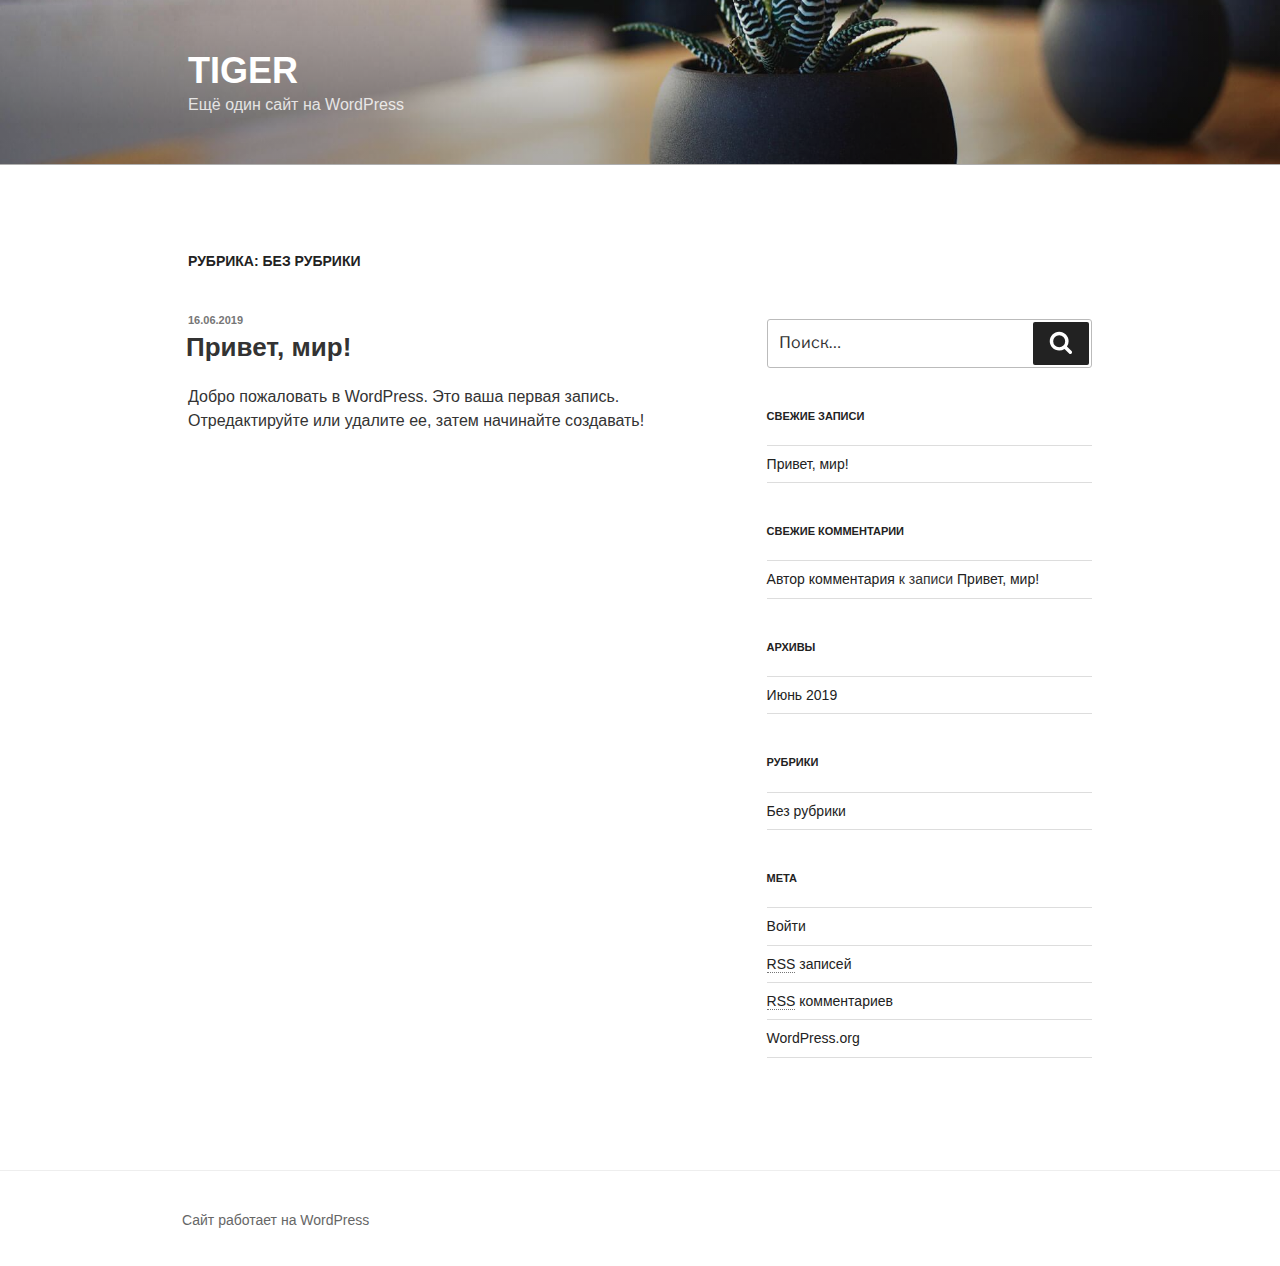
==== category/%d0%b1%d0%b5%d0%b7-%d1%80%d1%83%d0%b1%d1%80%d0%b8%d0%ba%d0%b8/index.html @ 2e447db5 "hello world" ====
<!DOCTYPE html>
<html lang="ru-RU" class="no-js no-svg">
<head>
<meta charset="UTF-8">
<meta name="viewport" content="width=device-width, initial-scale=1">
<link rel="profile" href="http://gmpg.org/xfn/11">

<script>(function(html){html.className = html.className.replace(/\bno-js\b/,'js')})(document.documentElement);</script>
<title>Без рубрики &#8212; tiger</title>
<link rel='dns-prefetch' href='//fonts.googleapis.com' />
<link rel='dns-prefetch' href='//s.w.org' />
<link href='https://fonts.gstatic.com/' crossorigin rel='preconnect' />
<link rel="alternate" type="application/rss+xml" title="tiger &raquo; Лента" href="https://lsalex133.github.io/tiger/feed/" />
<link rel="alternate" type="application/rss+xml" title="tiger &raquo; Лента комментариев" href="https://lsalex133.github.io/tiger/comments/feed/" />
<link rel="alternate" type="application/rss+xml" title="tiger &raquo; Лента рубрики Без рубрики" href="https://lsalex133.github.io/tiger/category/%d0%b1%d0%b5%d0%b7-%d1%80%d1%83%d0%b1%d1%80%d0%b8%d0%ba%d0%b8/feed/" />
		<script type="text/javascript">
			window._wpemojiSettings = {"baseUrl":"https:\/\/s.w.org\/images\/core\/emoji\/12.0.0-1\/72x72\/","ext":".png","svgUrl":"https:\/\/s.w.org\/images\/core\/emoji\/12.0.0-1\/svg\/","svgExt":".svg","source":{"concatemoji":"https:\/\/lsalex133.github.io\/tiger\/wp-includes\/js\/wp-emoji-release.min.js?ver=5.2.1"}};
			!function(a,b,c){function d(a,b){var c=String.fromCharCode;l.clearRect(0,0,k.width,k.height),l.fillText(c.apply(this,a),0,0);var d=k.toDataURL();l.clearRect(0,0,k.width,k.height),l.fillText(c.apply(this,b),0,0);var e=k.toDataURL();return d===e}function e(a){var b;if(!l||!l.fillText)return!1;switch(l.textBaseline="top",l.font="600 32px Arial",a){case"flag":return!(b=d([55356,56826,55356,56819],[55356,56826,8203,55356,56819]))&&(b=d([55356,57332,56128,56423,56128,56418,56128,56421,56128,56430,56128,56423,56128,56447],[55356,57332,8203,56128,56423,8203,56128,56418,8203,56128,56421,8203,56128,56430,8203,56128,56423,8203,56128,56447]),!b);case"emoji":return b=d([55357,56424,55356,57342,8205,55358,56605,8205,55357,56424,55356,57340],[55357,56424,55356,57342,8203,55358,56605,8203,55357,56424,55356,57340]),!b}return!1}function f(a){var c=b.createElement("script");c.src=a,c.defer=c.type="text/javascript",b.getElementsByTagName("head")[0].appendChild(c)}var g,h,i,j,k=b.createElement("canvas"),l=k.getContext&&k.getContext("2d");for(j=Array("flag","emoji"),c.supports={everything:!0,everythingExceptFlag:!0},i=0;i<j.length;i++)c.supports[j[i]]=e(j[i]),c.supports.everything=c.supports.everything&&c.supports[j[i]],"flag"!==j[i]&&(c.supports.everythingExceptFlag=c.supports.everythingExceptFlag&&c.supports[j[i]]);c.supports.everythingExceptFlag=c.supports.everythingExceptFlag&&!c.supports.flag,c.DOMReady=!1,c.readyCallback=function(){c.DOMReady=!0},c.supports.everything||(h=function(){c.readyCallback()},b.addEventListener?(b.addEventListener("DOMContentLoaded",h,!1),a.addEventListener("load",h,!1)):(a.attachEvent("onload",h),b.attachEvent("onreadystatechange",function(){"complete"===b.readyState&&c.readyCallback()})),g=c.source||{},g.concatemoji?f(g.concatemoji):g.wpemoji&&g.twemoji&&(f(g.twemoji),f(g.wpemoji)))}(window,document,window._wpemojiSettings);
		</script>
		<style type="text/css">
img.wp-smiley,
img.emoji {
	display: inline !important;
	border: none !important;
	box-shadow: none !important;
	height: 1em !important;
	width: 1em !important;
	margin: 0 .07em !important;
	vertical-align: -0.1em !important;
	background: none !important;
	padding: 0 !important;
}
</style>
	<link rel='stylesheet' id='wp-block-library-css'  href='https://lsalex133.github.io/tiger/wp-includes/css/dist/block-library/style.min.css?ver=5.2.1' type='text/css' media='all' />
<link rel='stylesheet' id='wp-block-library-theme-css'  href='https://lsalex133.github.io/tiger/wp-includes/css/dist/block-library/theme.min.css?ver=5.2.1' type='text/css' media='all' />
<link rel='stylesheet' id='twentyseventeen-fonts-css'  href='https://fonts.googleapis.com/css?family=Libre+Franklin%3A300%2C300i%2C400%2C400i%2C600%2C600i%2C800%2C800i&#038;subset=latin%2Clatin-ext' type='text/css' media='all' />
<link rel='stylesheet' id='twentyseventeen-style-css'  href='https://lsalex133.github.io/tiger/wp-content/themes/twentyseventeen/style.css?ver=5.2.1' type='text/css' media='all' />
<link rel='stylesheet' id='twentyseventeen-block-style-css'  href='https://lsalex133.github.io/tiger/wp-content/themes/twentyseventeen/assets/css/blocks.css?ver=1.1' type='text/css' media='all' />
<!--[if lt IE 9]>
<link rel='stylesheet' id='twentyseventeen-ie8-css'  href='https://lsalex133.github.io/tiger/wp-content/themes/twentyseventeen/assets/css/ie8.css?ver=1.0' type='text/css' media='all' />
<![endif]-->
<!--[if lt IE 9]>
<script type='text/javascript' src='https://lsalex133.github.io/tiger/wp-content/themes/twentyseventeen/assets/js/html5.js?ver=3.7.3'></script>
<![endif]-->
<script type='text/javascript' src='https://lsalex133.github.io/tiger/wp-includes/js/jquery/jquery.js?ver=1.12.4-wp'></script>
<script type='text/javascript' src='https://lsalex133.github.io/tiger/wp-includes/js/jquery/jquery-migrate.min.js?ver=1.4.1'></script>
<link rel='https://api.w.org/' href='https://lsalex133.github.io/tiger/wp-json/' />
<link rel="EditURI" type="application/rsd+xml" title="RSD" href="https://lsalex133.github.io/tiger/xmlrpc.php?rsd" />
<link rel="wlwmanifest" type="application/wlwmanifest+xml" href="https://lsalex133.github.io/tiger/wp-includes/wlwmanifest.xml" /> 
<meta name="generator" content="WordPress 5.2.1" />
		<style type="text/css">.recentcomments a{display:inline !important;padding:0 !important;margin:0 !important;}</style>
		</head>

<body class="archive category category-1 wp-embed-responsive hfeed has-header-image has-sidebar page-two-column colors-light">
<div id="page" class="site">
	<a class="skip-link screen-reader-text" href="#content">Перейти к содержимому</a>

	<header id="masthead" class="site-header" role="banner">

		<div class="custom-header">

		<div class="custom-header-media">
			<div id="wp-custom-header" class="wp-custom-header"><img src="https://lsalex133.github.io/tiger/wp-content/themes/twentyseventeen/assets/images/header.jpg" width="2000" height="1200" alt="tiger" /></div>		</div>

	<div class="site-branding">
	<div class="wrap">

		
		<div class="site-branding-text">
							<p class="site-title"><a href="https://lsalex133.github.io/tiger/" rel="home">tiger</a></p>
			
							<p class="site-description">Ещё один сайт на WordPress</p>
					</div><!-- .site-branding-text -->

		
	</div><!-- .wrap -->
</div><!-- .site-branding -->

</div><!-- .custom-header -->

		
	</header><!-- #masthead -->

	
	<div class="site-content-contain">
		<div id="content" class="site-content">

<div class="wrap">

			<header class="page-header">
			<h1 class="page-title">Рубрика: Без рубрики</h1>		</header><!-- .page-header -->
	
	<div id="primary" class="content-area">
		<main id="main" class="site-main" role="main">

					
<article id="post-1" class="post-1 post type-post status-publish format-standard hentry category-1">
		<header class="entry-header">
		<div class="entry-meta"><span class="screen-reader-text">Опубликовано</span> <a href="https://lsalex133.github.io/tiger/2019/06/16/%d0%bf%d1%80%d0%b8%d0%b2%d0%b5%d1%82-%d0%bc%d0%b8%d1%80/" rel="bookmark"><time class="entry-date published updated" datetime="2019-06-16T00:31:39+03:00">16.06.2019</time></a></div><!-- .entry-meta --><h2 class="entry-title"><a href="https://lsalex133.github.io/tiger/2019/06/16/%d0%bf%d1%80%d0%b8%d0%b2%d0%b5%d1%82-%d0%bc%d0%b8%d1%80/" rel="bookmark">Привет, мир!</a></h2>	</header><!-- .entry-header -->

	
	<div class="entry-content">
		
<p>Добро пожаловать в WordPress. Это ваша первая запись. Отредактируйте или удалите ее, затем начинайте создавать!</p>
	</div><!-- .entry-content -->

	
</article><!-- #post-1 -->

		</main><!-- #main -->
	</div><!-- #primary -->
	
<aside id="secondary" class="widget-area" role="complementary" aria-label="Боковая панель блога">
	<section id="search-2" class="widget widget_search">

<form role="search" method="get" class="search-form" action="https://lsalex133.github.io/tiger/">
	<label for="search-form-1">
		<span class="screen-reader-text">Искать:</span>
	</label>
	<input type="search" id="search-form-1" class="search-field" placeholder="Поиск&hellip;" value="" name="s" />
	<button type="submit" class="search-submit"><svg class="icon icon-search" aria-hidden="true" role="img"> <use href="#icon-search" xlink:href="#icon-search"></use> </svg><span class="screen-reader-text">Поиск</span></button>
</form>
</section>		<section id="recent-posts-2" class="widget widget_recent_entries">		<h2 class="widget-title">Свежие записи</h2>		<ul>
											<li>
					<a href="https://lsalex133.github.io/tiger/2019/06/16/%d0%bf%d1%80%d0%b8%d0%b2%d0%b5%d1%82-%d0%bc%d0%b8%d1%80/">Привет, мир!</a>
									</li>
					</ul>
		</section><section id="recent-comments-2" class="widget widget_recent_comments"><h2 class="widget-title">Свежие комментарии</h2><ul id="recentcomments"><li class="recentcomments"><span class="comment-author-link"><a href='https://wordpress.org/' rel='external nofollow' class='url'>Автор комментария</a></span> к записи <a href="https://lsalex133.github.io/tiger/2019/06/16/%d0%bf%d1%80%d0%b8%d0%b2%d0%b5%d1%82-%d0%bc%d0%b8%d1%80/#comment-1">Привет, мир!</a></li></ul></section><section id="archives-2" class="widget widget_archive"><h2 class="widget-title">Архивы</h2>		<ul>
				<li><a href='https://lsalex133.github.io/tiger/2019/06/'>Июнь 2019</a></li>
		</ul>
			</section><section id="categories-2" class="widget widget_categories"><h2 class="widget-title">Рубрики</h2>		<ul>
				<li class="cat-item cat-item-1 current-cat"><a href="https://lsalex133.github.io/tiger/category/%d0%b1%d0%b5%d0%b7-%d1%80%d1%83%d0%b1%d1%80%d0%b8%d0%ba%d0%b8/">Без рубрики</a>
</li>
		</ul>
			</section><section id="meta-2" class="widget widget_meta"><h2 class="widget-title">Мета</h2>			<ul>
						<li><a href="https://lsalex133.github.io/tiger/wp-login.php">Войти</a></li>
			<li><a href="https://lsalex133.github.io/tiger/feed/"><abbr title="Really Simple Syndication">RSS</abbr> записей</a></li>
			<li><a href="https://lsalex133.github.io/tiger/comments/feed/"><abbr title="Really Simple Syndication">RSS</abbr> комментариев</a></li>
			<li><a href="https://ru.wordpress.org/" title="Сайт работает на WordPress &#8212; современной персональной платформе для публикаций.">WordPress.org</a></li>			</ul>
			</section></aside><!-- #secondary -->
</div><!-- .wrap -->


		</div><!-- #content -->

		<footer id="colophon" class="site-footer" role="contentinfo">
			<div class="wrap">
				
<div class="site-info">
		<a href="https://ru.wordpress.org/" class="imprint">
		Сайт работает на WordPress	</a>
</div><!-- .site-info -->
			</div><!-- .wrap -->
		</footer><!-- #colophon -->
	</div><!-- .site-content-contain -->
</div><!-- #page -->
<script type='text/javascript'>
/* <![CDATA[ */
var twentyseventeenScreenReaderText = {"quote":"<svg class=\"icon icon-quote-right\" aria-hidden=\"true\" role=\"img\"> <use href=\"#icon-quote-right\" xlink:href=\"#icon-quote-right\"><\/use> <\/svg>"};
/* ]]> */
</script>
<script type='text/javascript' src='https://lsalex133.github.io/tiger/wp-content/themes/twentyseventeen/assets/js/skip-link-focus-fix.js?ver=1.0'></script>
<script type='text/javascript' src='https://lsalex133.github.io/tiger/wp-content/themes/twentyseventeen/assets/js/global.js?ver=1.0'></script>
<script type='text/javascript' src='https://lsalex133.github.io/tiger/wp-content/themes/twentyseventeen/assets/js/jquery.scrollTo.js?ver=2.1.2'></script>
<script type='text/javascript' src='https://lsalex133.github.io/tiger/wp-includes/js/wp-embed.min.js?ver=5.2.1'></script>
<svg style="position: absolute; width: 0; height: 0; overflow: hidden;" version="1.1" xmlns="http://www.w3.org/2000/svg" xmlns:xlink="http://www.w3.org/1999/xlink">
<defs>
<symbol id="icon-behance" viewbox="0 0 37 32">
<path class="path1" d="M33 6.054h-9.125v2.214h9.125v-2.214zM28.5 13.661q-1.607 0-2.607 0.938t-1.107 2.545h7.286q-0.321-3.482-3.571-3.482zM28.786 24.107q1.125 0 2.179-0.571t1.357-1.554h3.946q-1.786 5.482-7.625 5.482-3.821 0-6.080-2.357t-2.259-6.196q0-3.714 2.33-6.17t6.009-2.455q2.464 0 4.295 1.214t2.732 3.196 0.902 4.429q0 0.304-0.036 0.839h-11.75q0 1.982 1.027 3.063t2.973 1.080zM4.946 23.214h5.286q3.661 0 3.661-2.982 0-3.214-3.554-3.214h-5.393v6.196zM4.946 13.625h5.018q1.393 0 2.205-0.652t0.813-2.027q0-2.571-3.393-2.571h-4.643v5.25zM0 4.536h10.607q1.554 0 2.768 0.25t2.259 0.848 1.607 1.723 0.563 2.75q0 3.232-3.071 4.696 2.036 0.571 3.071 2.054t1.036 3.643q0 1.339-0.438 2.438t-1.179 1.848-1.759 1.268-2.161 0.75-2.393 0.232h-10.911v-22.5z"></path>
</symbol>
<symbol id="icon-deviantart" viewbox="0 0 18 32">
<path class="path1" d="M18.286 5.411l-5.411 10.393 0.429 0.554h4.982v7.411h-9.054l-0.786 0.536-2.536 4.875-0.536 0.536h-5.375v-5.411l5.411-10.411-0.429-0.536h-4.982v-7.411h9.054l0.786-0.536 2.536-4.875 0.536-0.536h5.375v5.411z"></path>
</symbol>
<symbol id="icon-medium" viewbox="0 0 32 32">
<path class="path1" d="M10.661 7.518v20.946q0 0.446-0.223 0.759t-0.652 0.313q-0.304 0-0.589-0.143l-8.304-4.161q-0.375-0.179-0.634-0.598t-0.259-0.83v-20.357q0-0.357 0.179-0.607t0.518-0.25q0.25 0 0.786 0.268l9.125 4.571q0.054 0.054 0.054 0.089zM11.804 9.321l9.536 15.464-9.536-4.75v-10.714zM32 9.643v18.821q0 0.446-0.25 0.723t-0.679 0.277-0.839-0.232l-7.875-3.929zM31.946 7.5q0 0.054-4.58 7.491t-5.366 8.705l-6.964-11.321 5.786-9.411q0.304-0.5 0.929-0.5 0.25 0 0.464 0.107l9.661 4.821q0.071 0.036 0.071 0.107z"></path>
</symbol>
<symbol id="icon-slideshare" viewbox="0 0 32 32">
<path class="path1" d="M15.589 13.214q0 1.482-1.134 2.545t-2.723 1.063-2.723-1.063-1.134-2.545q0-1.5 1.134-2.554t2.723-1.054 2.723 1.054 1.134 2.554zM24.554 13.214q0 1.482-1.125 2.545t-2.732 1.063q-1.589 0-2.723-1.063t-1.134-2.545q0-1.5 1.134-2.554t2.723-1.054q1.607 0 2.732 1.054t1.125 2.554zM28.571 16.429v-11.911q0-1.554-0.571-2.205t-1.982-0.652h-19.857q-1.482 0-2.009 0.607t-0.527 2.25v12.018q0.768 0.411 1.58 0.714t1.446 0.5 1.446 0.33 1.268 0.196 1.25 0.071 1.045 0.009 1.009-0.036 0.795-0.036q1.214-0.018 1.696 0.482 0.107 0.107 0.179 0.161 0.464 0.446 1.089 0.911 0.125-1.625 2.107-1.554 0.089 0 0.652 0.027t0.768 0.036 0.813 0.018 0.946-0.018 0.973-0.080 1.089-0.152 1.107-0.241 1.196-0.348 1.205-0.482 1.286-0.616zM31.482 16.339q-2.161 2.661-6.643 4.5 1.5 5.089-0.411 8.304-1.179 2.018-3.268 2.643-1.857 0.571-3.25-0.268-1.536-0.911-1.464-2.929l-0.018-5.821v-0.018q-0.143-0.036-0.438-0.107t-0.42-0.089l-0.018 6.036q0.071 2.036-1.482 2.929-1.411 0.839-3.268 0.268-2.089-0.643-3.25-2.679-1.875-3.214-0.393-8.268-4.482-1.839-6.643-4.5-0.446-0.661-0.071-1.125t1.071 0.018q0.054 0.036 0.196 0.125t0.196 0.143v-12.393q0-1.286 0.839-2.196t2.036-0.911h22.446q1.196 0 2.036 0.911t0.839 2.196v12.393l0.375-0.268q0.696-0.482 1.071-0.018t-0.071 1.125z"></path>
</symbol>
<symbol id="icon-snapchat-ghost" viewbox="0 0 30 32">
<path class="path1" d="M15.143 2.286q2.393-0.018 4.295 1.223t2.92 3.438q0.482 1.036 0.482 3.196 0 0.839-0.161 3.411 0.25 0.125 0.5 0.125 0.321 0 0.911-0.241t0.911-0.241q0.518 0 1 0.321t0.482 0.821q0 0.571-0.563 0.964t-1.232 0.563-1.232 0.518-0.563 0.848q0 0.268 0.214 0.768 0.661 1.464 1.83 2.679t2.58 1.804q0.5 0.214 1.429 0.411 0.5 0.107 0.5 0.625 0 1.25-3.911 1.839-0.125 0.196-0.196 0.696t-0.25 0.83-0.589 0.33q-0.357 0-1.107-0.116t-1.143-0.116q-0.661 0-1.107 0.089-0.571 0.089-1.125 0.402t-1.036 0.679-1.036 0.723-1.357 0.598-1.768 0.241q-0.929 0-1.723-0.241t-1.339-0.598-1.027-0.723-1.036-0.679-1.107-0.402q-0.464-0.089-1.125-0.089-0.429 0-1.17 0.134t-1.045 0.134q-0.446 0-0.625-0.33t-0.25-0.848-0.196-0.714q-3.911-0.589-3.911-1.839 0-0.518 0.5-0.625 0.929-0.196 1.429-0.411 1.393-0.571 2.58-1.804t1.83-2.679q0.214-0.5 0.214-0.768 0-0.5-0.563-0.848t-1.241-0.527-1.241-0.563-0.563-0.938q0-0.482 0.464-0.813t0.982-0.33q0.268 0 0.857 0.232t0.946 0.232q0.321 0 0.571-0.125-0.161-2.536-0.161-3.393 0-2.179 0.482-3.214 1.143-2.446 3.071-3.536t4.714-1.125z"></path>
</symbol>
<symbol id="icon-yelp" viewbox="0 0 27 32">
<path class="path1" d="M13.804 23.554v2.268q-0.018 5.214-0.107 5.446-0.214 0.571-0.911 0.714-0.964 0.161-3.241-0.679t-2.902-1.589q-0.232-0.268-0.304-0.643-0.018-0.214 0.071-0.464 0.071-0.179 0.607-0.839t3.232-3.857q0.018 0 1.071-1.25 0.268-0.339 0.705-0.438t0.884 0.063q0.429 0.179 0.67 0.518t0.223 0.75zM11.143 19.071q-0.054 0.982-0.929 1.25l-2.143 0.696q-4.911 1.571-5.214 1.571-0.625-0.036-0.964-0.643-0.214-0.446-0.304-1.339-0.143-1.357 0.018-2.973t0.536-2.223 1-0.571q0.232 0 3.607 1.375 1.25 0.518 2.054 0.839l1.5 0.607q0.411 0.161 0.634 0.545t0.205 0.866zM25.893 24.375q-0.125 0.964-1.634 2.875t-2.42 2.268q-0.661 0.25-1.125-0.125-0.25-0.179-3.286-5.125l-0.839-1.375q-0.25-0.375-0.205-0.821t0.348-0.821q0.625-0.768 1.482-0.464 0.018 0.018 2.125 0.714 3.625 1.179 4.321 1.42t0.839 0.366q0.5 0.393 0.393 1.089zM13.893 13.089q0.089 1.821-0.964 2.179-1.036 0.304-2.036-1.268l-6.75-10.679q-0.143-0.625 0.339-1.107 0.732-0.768 3.705-1.598t4.009-0.563q0.714 0.179 0.875 0.804 0.054 0.321 0.393 5.455t0.429 6.777zM25.714 15.018q0.054 0.696-0.464 1.054-0.268 0.179-5.875 1.536-1.196 0.268-1.625 0.411l0.018-0.036q-0.411 0.107-0.821-0.071t-0.661-0.571q-0.536-0.839 0-1.554 0.018-0.018 1.339-1.821 2.232-3.054 2.679-3.643t0.607-0.696q0.5-0.339 1.161-0.036 0.857 0.411 2.196 2.384t1.446 2.991v0.054z"></path>
</symbol>
<symbol id="icon-vine" viewbox="0 0 27 32">
<path class="path1" d="M26.732 14.768v3.536q-1.804 0.411-3.536 0.411-1.161 2.429-2.955 4.839t-3.241 3.848-2.286 1.902q-1.429 0.804-2.893-0.054-0.5-0.304-1.080-0.777t-1.518-1.491-1.83-2.295-1.92-3.286-1.884-4.357-1.634-5.616-1.259-6.964h5.054q0.464 3.893 1.25 7.116t1.866 5.661 2.17 4.205 2.5 3.482q3.018-3.018 5.125-7.25-2.536-1.286-3.982-3.929t-1.446-5.946q0-3.429 1.857-5.616t5.071-2.188q3.179 0 4.875 1.884t1.696 5.313q0 2.839-1.036 5.107-0.125 0.018-0.348 0.054t-0.821 0.036-1.125-0.107-1.107-0.455-0.902-0.92q0.554-1.839 0.554-3.286 0-1.554-0.518-2.357t-1.411-0.804q-0.946 0-1.518 0.884t-0.571 2.509q0 3.321 1.875 5.241t4.768 1.92q1.107 0 2.161-0.25z"></path>
</symbol>
<symbol id="icon-vk" viewbox="0 0 35 32">
<path class="path1" d="M34.232 9.286q0.411 1.143-2.679 5.25-0.429 0.571-1.161 1.518-1.393 1.786-1.607 2.339-0.304 0.732 0.25 1.446 0.304 0.375 1.446 1.464h0.018l0.071 0.071q2.518 2.339 3.411 3.946 0.054 0.089 0.116 0.223t0.125 0.473-0.009 0.607-0.446 0.491-1.054 0.223l-4.571 0.071q-0.429 0.089-1-0.089t-0.929-0.393l-0.357-0.214q-0.536-0.375-1.25-1.143t-1.223-1.384-1.089-1.036-1.009-0.277q-0.054 0.018-0.143 0.063t-0.304 0.259-0.384 0.527-0.304 0.929-0.116 1.384q0 0.268-0.063 0.491t-0.134 0.33l-0.071 0.089q-0.321 0.339-0.946 0.393h-2.054q-1.268 0.071-2.607-0.295t-2.348-0.946-1.839-1.179-1.259-1.027l-0.446-0.429q-0.179-0.179-0.491-0.536t-1.277-1.625-1.893-2.696-2.188-3.768-2.33-4.857q-0.107-0.286-0.107-0.482t0.054-0.286l0.071-0.107q0.268-0.339 1.018-0.339l4.893-0.036q0.214 0.036 0.411 0.116t0.286 0.152l0.089 0.054q0.286 0.196 0.429 0.571 0.357 0.893 0.821 1.848t0.732 1.455l0.286 0.518q0.518 1.071 1 1.857t0.866 1.223 0.741 0.688 0.607 0.25 0.482-0.089q0.036-0.018 0.089-0.089t0.214-0.393 0.241-0.839 0.17-1.446 0-2.232q-0.036-0.714-0.161-1.304t-0.25-0.821l-0.107-0.214q-0.446-0.607-1.518-0.768-0.232-0.036 0.089-0.429 0.304-0.339 0.679-0.536 0.946-0.464 4.268-0.429 1.464 0.018 2.411 0.232 0.357 0.089 0.598 0.241t0.366 0.429 0.188 0.571 0.063 0.813-0.018 0.982-0.045 1.259-0.027 1.473q0 0.196-0.018 0.75t-0.009 0.857 0.063 0.723 0.205 0.696 0.402 0.438q0.143 0.036 0.304 0.071t0.464-0.196 0.679-0.616 0.929-1.196 1.214-1.92q1.071-1.857 1.911-4.018 0.071-0.179 0.179-0.313t0.196-0.188l0.071-0.054 0.089-0.045t0.232-0.054 0.357-0.009l5.143-0.036q0.696-0.089 1.143 0.045t0.554 0.295z"></path>
</symbol>
<symbol id="icon-search" viewbox="0 0 30 32">
<path class="path1" d="M20.571 14.857q0-3.304-2.348-5.652t-5.652-2.348-5.652 2.348-2.348 5.652 2.348 5.652 5.652 2.348 5.652-2.348 2.348-5.652zM29.714 29.714q0 0.929-0.679 1.607t-1.607 0.679q-0.964 0-1.607-0.679l-6.125-6.107q-3.196 2.214-7.125 2.214-2.554 0-4.884-0.991t-4.018-2.679-2.679-4.018-0.991-4.884 0.991-4.884 2.679-4.018 4.018-2.679 4.884-0.991 4.884 0.991 4.018 2.679 2.679 4.018 0.991 4.884q0 3.929-2.214 7.125l6.125 6.125q0.661 0.661 0.661 1.607z"></path>
</symbol>
<symbol id="icon-envelope-o" viewbox="0 0 32 32">
<path class="path1" d="M29.714 26.857v-13.714q-0.571 0.643-1.232 1.179-4.786 3.679-7.607 6.036-0.911 0.768-1.482 1.196t-1.545 0.866-1.83 0.438h-0.036q-0.857 0-1.83-0.438t-1.545-0.866-1.482-1.196q-2.821-2.357-7.607-6.036-0.661-0.536-1.232-1.179v13.714q0 0.232 0.17 0.402t0.402 0.17h26.286q0.232 0 0.402-0.17t0.17-0.402zM29.714 8.089v-0.438t-0.009-0.232-0.054-0.223-0.098-0.161-0.161-0.134-0.25-0.045h-26.286q-0.232 0-0.402 0.17t-0.17 0.402q0 3 2.625 5.071 3.446 2.714 7.161 5.661 0.107 0.089 0.625 0.527t0.821 0.67 0.795 0.563 0.902 0.491 0.768 0.161h0.036q0.357 0 0.768-0.161t0.902-0.491 0.795-0.563 0.821-0.67 0.625-0.527q3.714-2.946 7.161-5.661 0.964-0.768 1.795-2.063t0.83-2.348zM32 7.429v19.429q0 1.179-0.839 2.018t-2.018 0.839h-26.286q-1.179 0-2.018-0.839t-0.839-2.018v-19.429q0-1.179 0.839-2.018t2.018-0.839h26.286q1.179 0 2.018 0.839t0.839 2.018z"></path>
</symbol>
<symbol id="icon-close" viewbox="0 0 25 32">
<path class="path1" d="M23.179 23.607q0 0.714-0.5 1.214l-2.429 2.429q-0.5 0.5-1.214 0.5t-1.214-0.5l-5.25-5.25-5.25 5.25q-0.5 0.5-1.214 0.5t-1.214-0.5l-2.429-2.429q-0.5-0.5-0.5-1.214t0.5-1.214l5.25-5.25-5.25-5.25q-0.5-0.5-0.5-1.214t0.5-1.214l2.429-2.429q0.5-0.5 1.214-0.5t1.214 0.5l5.25 5.25 5.25-5.25q0.5-0.5 1.214-0.5t1.214 0.5l2.429 2.429q0.5 0.5 0.5 1.214t-0.5 1.214l-5.25 5.25 5.25 5.25q0.5 0.5 0.5 1.214z"></path>
</symbol>
<symbol id="icon-angle-down" viewbox="0 0 21 32">
<path class="path1" d="M19.196 13.143q0 0.232-0.179 0.411l-8.321 8.321q-0.179 0.179-0.411 0.179t-0.411-0.179l-8.321-8.321q-0.179-0.179-0.179-0.411t0.179-0.411l0.893-0.893q0.179-0.179 0.411-0.179t0.411 0.179l7.018 7.018 7.018-7.018q0.179-0.179 0.411-0.179t0.411 0.179l0.893 0.893q0.179 0.179 0.179 0.411z"></path>
</symbol>
<symbol id="icon-folder-open" viewbox="0 0 34 32">
<path class="path1" d="M33.554 17q0 0.554-0.554 1.179l-6 7.071q-0.768 0.911-2.152 1.545t-2.563 0.634h-19.429q-0.607 0-1.080-0.232t-0.473-0.768q0-0.554 0.554-1.179l6-7.071q0.768-0.911 2.152-1.545t2.563-0.634h19.429q0.607 0 1.080 0.232t0.473 0.768zM27.429 10.857v2.857h-14.857q-1.679 0-3.518 0.848t-2.929 2.134l-6.107 7.179q0-0.071-0.009-0.223t-0.009-0.223v-17.143q0-1.643 1.179-2.821t2.821-1.179h5.714q1.643 0 2.821 1.179t1.179 2.821v0.571h9.714q1.643 0 2.821 1.179t1.179 2.821z"></path>
</symbol>
<symbol id="icon-twitter" viewbox="0 0 30 32">
<path class="path1" d="M28.929 7.286q-1.196 1.75-2.893 2.982 0.018 0.25 0.018 0.75 0 2.321-0.679 4.634t-2.063 4.437-3.295 3.759-4.607 2.607-5.768 0.973q-4.839 0-8.857-2.589 0.625 0.071 1.393 0.071 4.018 0 7.161-2.464-1.875-0.036-3.357-1.152t-2.036-2.848q0.589 0.089 1.089 0.089 0.768 0 1.518-0.196-2-0.411-3.313-1.991t-1.313-3.67v-0.071q1.214 0.679 2.607 0.732-1.179-0.786-1.875-2.054t-0.696-2.75q0-1.571 0.786-2.911 2.161 2.661 5.259 4.259t6.634 1.777q-0.143-0.679-0.143-1.321 0-2.393 1.688-4.080t4.080-1.688q2.5 0 4.214 1.821 1.946-0.375 3.661-1.393-0.661 2.054-2.536 3.179 1.661-0.179 3.321-0.893z"></path>
</symbol>
<symbol id="icon-facebook" viewbox="0 0 19 32">
<path class="path1" d="M17.125 0.214v4.714h-2.804q-1.536 0-2.071 0.643t-0.536 1.929v3.375h5.232l-0.696 5.286h-4.536v13.554h-5.464v-13.554h-4.554v-5.286h4.554v-3.893q0-3.321 1.857-5.152t4.946-1.83q2.625 0 4.071 0.214z"></path>
</symbol>
<symbol id="icon-github" viewbox="0 0 27 32">
<path class="path1" d="M13.714 2.286q3.732 0 6.884 1.839t4.991 4.991 1.839 6.884q0 4.482-2.616 8.063t-6.759 4.955q-0.482 0.089-0.714-0.125t-0.232-0.536q0-0.054 0.009-1.366t0.009-2.402q0-1.732-0.929-2.536 1.018-0.107 1.83-0.321t1.679-0.696 1.446-1.188 0.946-1.875 0.366-2.688q0-2.125-1.411-3.679 0.661-1.625-0.143-3.643-0.5-0.161-1.446 0.196t-1.643 0.786l-0.679 0.429q-1.661-0.464-3.429-0.464t-3.429 0.464q-0.286-0.196-0.759-0.482t-1.491-0.688-1.518-0.241q-0.804 2.018-0.143 3.643-1.411 1.554-1.411 3.679 0 1.518 0.366 2.679t0.938 1.875 1.438 1.196 1.679 0.696 1.83 0.321q-0.696 0.643-0.875 1.839-0.375 0.179-0.804 0.268t-1.018 0.089-1.17-0.384-0.991-1.116q-0.339-0.571-0.866-0.929t-0.884-0.429l-0.357-0.054q-0.375 0-0.518 0.080t-0.089 0.205 0.161 0.25 0.232 0.214l0.125 0.089q0.393 0.179 0.777 0.679t0.563 0.911l0.179 0.411q0.232 0.679 0.786 1.098t1.196 0.536 1.241 0.125 0.991-0.063l0.411-0.071q0 0.679 0.009 1.58t0.009 0.973q0 0.321-0.232 0.536t-0.714 0.125q-4.143-1.375-6.759-4.955t-2.616-8.063q0-3.732 1.839-6.884t4.991-4.991 6.884-1.839zM5.196 21.982q0.054-0.125-0.125-0.214-0.179-0.054-0.232 0.036-0.054 0.125 0.125 0.214 0.161 0.107 0.232-0.036zM5.75 22.589q0.125-0.089-0.036-0.286-0.179-0.161-0.286-0.054-0.125 0.089 0.036 0.286 0.179 0.179 0.286 0.054zM6.286 23.393q0.161-0.125 0-0.339-0.143-0.232-0.304-0.107-0.161 0.089 0 0.321t0.304 0.125zM7.036 24.143q0.143-0.143-0.071-0.339-0.214-0.214-0.357-0.054-0.161 0.143 0.071 0.339 0.214 0.214 0.357 0.054zM8.054 24.589q0.054-0.196-0.232-0.286-0.268-0.071-0.339 0.125t0.232 0.268q0.268 0.107 0.339-0.107zM9.179 24.679q0-0.232-0.304-0.196-0.286 0-0.286 0.196 0 0.232 0.304 0.196 0.286 0 0.286-0.196zM10.214 24.5q-0.036-0.196-0.321-0.161-0.286 0.054-0.25 0.268t0.321 0.143 0.25-0.25z"></path>
</symbol>
<symbol id="icon-bars" viewbox="0 0 27 32">
<path class="path1" d="M27.429 24v2.286q0 0.464-0.339 0.804t-0.804 0.339h-25.143q-0.464 0-0.804-0.339t-0.339-0.804v-2.286q0-0.464 0.339-0.804t0.804-0.339h25.143q0.464 0 0.804 0.339t0.339 0.804zM27.429 14.857v2.286q0 0.464-0.339 0.804t-0.804 0.339h-25.143q-0.464 0-0.804-0.339t-0.339-0.804v-2.286q0-0.464 0.339-0.804t0.804-0.339h25.143q0.464 0 0.804 0.339t0.339 0.804zM27.429 5.714v2.286q0 0.464-0.339 0.804t-0.804 0.339h-25.143q-0.464 0-0.804-0.339t-0.339-0.804v-2.286q0-0.464 0.339-0.804t0.804-0.339h25.143q0.464 0 0.804 0.339t0.339 0.804z"></path>
</symbol>
<symbol id="icon-google-plus" viewbox="0 0 41 32">
<path class="path1" d="M25.661 16.304q0 3.714-1.554 6.616t-4.429 4.536-6.589 1.634q-2.661 0-5.089-1.036t-4.179-2.786-2.786-4.179-1.036-5.089 1.036-5.089 2.786-4.179 4.179-2.786 5.089-1.036q5.107 0 8.768 3.429l-3.554 3.411q-2.089-2.018-5.214-2.018-2.196 0-4.063 1.107t-2.955 3.009-1.089 4.152 1.089 4.152 2.955 3.009 4.063 1.107q1.482 0 2.723-0.411t2.045-1.027 1.402-1.402 0.875-1.482 0.384-1.321h-7.429v-4.5h12.357q0.214 1.125 0.214 2.179zM41.143 14.125v3.75h-3.732v3.732h-3.75v-3.732h-3.732v-3.75h3.732v-3.732h3.75v3.732h3.732z"></path>
</symbol>
<symbol id="icon-linkedin" viewbox="0 0 27 32">
<path class="path1" d="M6.232 11.161v17.696h-5.893v-17.696h5.893zM6.607 5.696q0.018 1.304-0.902 2.179t-2.42 0.875h-0.036q-1.464 0-2.357-0.875t-0.893-2.179q0-1.321 0.92-2.188t2.402-0.866 2.375 0.866 0.911 2.188zM27.429 18.714v10.143h-5.875v-9.464q0-1.875-0.723-2.938t-2.259-1.063q-1.125 0-1.884 0.616t-1.134 1.527q-0.196 0.536-0.196 1.446v9.875h-5.875q0.036-7.125 0.036-11.554t-0.018-5.286l-0.018-0.857h5.875v2.571h-0.036q0.357-0.571 0.732-1t1.009-0.929 1.554-0.777 2.045-0.277q3.054 0 4.911 2.027t1.857 5.938z"></path>
</symbol>
<symbol id="icon-quote-right" viewbox="0 0 30 32">
<path class="path1" d="M13.714 5.714v12.571q0 1.857-0.723 3.545t-1.955 2.92-2.92 1.955-3.545 0.723h-1.143q-0.464 0-0.804-0.339t-0.339-0.804v-2.286q0-0.464 0.339-0.804t0.804-0.339h1.143q1.893 0 3.232-1.339t1.339-3.232v-0.571q0-0.714-0.5-1.214t-1.214-0.5h-4q-1.429 0-2.429-1t-1-2.429v-6.857q0-1.429 1-2.429t2.429-1h6.857q1.429 0 2.429 1t1 2.429zM29.714 5.714v12.571q0 1.857-0.723 3.545t-1.955 2.92-2.92 1.955-3.545 0.723h-1.143q-0.464 0-0.804-0.339t-0.339-0.804v-2.286q0-0.464 0.339-0.804t0.804-0.339h1.143q1.893 0 3.232-1.339t1.339-3.232v-0.571q0-0.714-0.5-1.214t-1.214-0.5h-4q-1.429 0-2.429-1t-1-2.429v-6.857q0-1.429 1-2.429t2.429-1h6.857q1.429 0 2.429 1t1 2.429z"></path>
</symbol>
<symbol id="icon-mail-reply" viewbox="0 0 32 32">
<path class="path1" d="M32 20q0 2.964-2.268 8.054-0.054 0.125-0.188 0.429t-0.241 0.536-0.232 0.393q-0.214 0.304-0.5 0.304-0.268 0-0.42-0.179t-0.152-0.446q0-0.161 0.045-0.473t0.045-0.42q0.089-1.214 0.089-2.196 0-1.804-0.313-3.232t-0.866-2.473-1.429-1.804-1.884-1.241-2.375-0.759-2.75-0.384-3.134-0.107h-4v4.571q0 0.464-0.339 0.804t-0.804 0.339-0.804-0.339l-9.143-9.143q-0.339-0.339-0.339-0.804t0.339-0.804l9.143-9.143q0.339-0.339 0.804-0.339t0.804 0.339 0.339 0.804v4.571h4q12.732 0 15.625 7.196 0.946 2.393 0.946 5.946z"></path>
</symbol>
<symbol id="icon-youtube" viewbox="0 0 27 32">
<path class="path1" d="M17.339 22.214v3.768q0 1.196-0.696 1.196-0.411 0-0.804-0.393v-5.375q0.393-0.393 0.804-0.393 0.696 0 0.696 1.196zM23.375 22.232v0.821h-1.607v-0.821q0-1.214 0.804-1.214t0.804 1.214zM6.125 18.339h1.911v-1.679h-5.571v1.679h1.875v10.161h1.786v-10.161zM11.268 28.5h1.589v-8.821h-1.589v6.75q-0.536 0.75-1.018 0.75-0.321 0-0.375-0.375-0.018-0.054-0.018-0.625v-6.5h-1.589v6.982q0 0.875 0.143 1.304 0.214 0.661 1.036 0.661 0.857 0 1.821-1.089v0.964zM18.929 25.857v-3.518q0-1.304-0.161-1.768-0.304-1-1.268-1-0.893 0-1.661 0.964v-3.875h-1.589v11.839h1.589v-0.857q0.804 0.982 1.661 0.982 0.964 0 1.268-0.982 0.161-0.482 0.161-1.786zM24.964 25.679v-0.232h-1.625q0 0.911-0.036 1.089-0.125 0.643-0.714 0.643-0.821 0-0.821-1.232v-1.554h3.196v-1.839q0-1.411-0.482-2.071-0.696-0.911-1.893-0.911-1.214 0-1.911 0.911-0.5 0.661-0.5 2.071v3.089q0 1.411 0.518 2.071 0.696 0.911 1.929 0.911 1.286 0 1.929-0.946 0.321-0.482 0.375-0.964 0.036-0.161 0.036-1.036zM14.107 9.375v-3.75q0-1.232-0.768-1.232t-0.768 1.232v3.75q0 1.25 0.768 1.25t0.768-1.25zM26.946 22.786q0 4.179-0.464 6.25-0.25 1.054-1.036 1.768t-1.821 0.821q-3.286 0.375-9.911 0.375t-9.911-0.375q-1.036-0.107-1.83-0.821t-1.027-1.768q-0.464-2-0.464-6.25 0-4.179 0.464-6.25 0.25-1.054 1.036-1.768t1.839-0.839q3.268-0.357 9.893-0.357t9.911 0.357q1.036 0.125 1.83 0.839t1.027 1.768q0.464 2 0.464 6.25zM9.125 0h1.821l-2.161 7.125v4.839h-1.786v-4.839q-0.25-1.321-1.089-3.786-0.661-1.839-1.161-3.339h1.893l1.268 4.696zM15.732 5.946v3.125q0 1.446-0.5 2.107-0.661 0.911-1.893 0.911-1.196 0-1.875-0.911-0.5-0.679-0.5-2.107v-3.125q0-1.429 0.5-2.089 0.679-0.911 1.875-0.911 1.232 0 1.893 0.911 0.5 0.661 0.5 2.089zM21.714 3.054v8.911h-1.625v-0.982q-0.946 1.107-1.839 1.107-0.821 0-1.054-0.661-0.143-0.429-0.143-1.339v-7.036h1.625v6.554q0 0.589 0.018 0.625 0.054 0.393 0.375 0.393 0.482 0 1.018-0.768v-6.804h1.625z"></path>
</symbol>
<symbol id="icon-dropbox" viewbox="0 0 32 32">
<path class="path1" d="M7.179 12.625l8.821 5.446-6.107 5.089-8.75-5.696zM24.786 22.536v1.929l-8.75 5.232v0.018l-0.018-0.018-0.018 0.018v-0.018l-8.732-5.232v-1.929l2.625 1.714 6.107-5.071v-0.036l0.018 0.018 0.018-0.018v0.036l6.125 5.071zM9.893 2.107l6.107 5.089-8.821 5.429-6.036-4.821zM24.821 12.625l6.036 4.839-8.732 5.696-6.125-5.089zM22.125 2.107l8.732 5.696-6.036 4.821-8.821-5.429z"></path>
</symbol>
<symbol id="icon-instagram" viewbox="0 0 27 32">
<path class="path1" d="M18.286 16q0-1.893-1.339-3.232t-3.232-1.339-3.232 1.339-1.339 3.232 1.339 3.232 3.232 1.339 3.232-1.339 1.339-3.232zM20.75 16q0 2.929-2.054 4.982t-4.982 2.054-4.982-2.054-2.054-4.982 2.054-4.982 4.982-2.054 4.982 2.054 2.054 4.982zM22.679 8.679q0 0.679-0.482 1.161t-1.161 0.482-1.161-0.482-0.482-1.161 0.482-1.161 1.161-0.482 1.161 0.482 0.482 1.161zM13.714 4.75q-0.125 0-1.366-0.009t-1.884 0-1.723 0.054-1.839 0.179-1.277 0.33q-0.893 0.357-1.571 1.036t-1.036 1.571q-0.196 0.518-0.33 1.277t-0.179 1.839-0.054 1.723 0 1.884 0.009 1.366-0.009 1.366 0 1.884 0.054 1.723 0.179 1.839 0.33 1.277q0.357 0.893 1.036 1.571t1.571 1.036q0.518 0.196 1.277 0.33t1.839 0.179 1.723 0.054 1.884 0 1.366-0.009 1.366 0.009 1.884 0 1.723-0.054 1.839-0.179 1.277-0.33q0.893-0.357 1.571-1.036t1.036-1.571q0.196-0.518 0.33-1.277t0.179-1.839 0.054-1.723 0-1.884-0.009-1.366 0.009-1.366 0-1.884-0.054-1.723-0.179-1.839-0.33-1.277q-0.357-0.893-1.036-1.571t-1.571-1.036q-0.518-0.196-1.277-0.33t-1.839-0.179-1.723-0.054-1.884 0-1.366 0.009zM27.429 16q0 4.089-0.089 5.661-0.179 3.714-2.214 5.75t-5.75 2.214q-1.571 0.089-5.661 0.089t-5.661-0.089q-3.714-0.179-5.75-2.214t-2.214-5.75q-0.089-1.571-0.089-5.661t0.089-5.661q0.179-3.714 2.214-5.75t5.75-2.214q1.571-0.089 5.661-0.089t5.661 0.089q3.714 0.179 5.75 2.214t2.214 5.75q0.089 1.571 0.089 5.661z"></path>
</symbol>
<symbol id="icon-flickr" viewbox="0 0 27 32">
<path class="path1" d="M22.286 2.286q2.125 0 3.634 1.509t1.509 3.634v17.143q0 2.125-1.509 3.634t-3.634 1.509h-17.143q-2.125 0-3.634-1.509t-1.509-3.634v-17.143q0-2.125 1.509-3.634t3.634-1.509h17.143zM12.464 16q0-1.571-1.107-2.679t-2.679-1.107-2.679 1.107-1.107 2.679 1.107 2.679 2.679 1.107 2.679-1.107 1.107-2.679zM22.536 16q0-1.571-1.107-2.679t-2.679-1.107-2.679 1.107-1.107 2.679 1.107 2.679 2.679 1.107 2.679-1.107 1.107-2.679z"></path>
</symbol>
<symbol id="icon-tumblr" viewbox="0 0 19 32">
<path class="path1" d="M16.857 23.732l1.429 4.232q-0.411 0.625-1.982 1.179t-3.161 0.571q-1.857 0.036-3.402-0.464t-2.545-1.321-1.696-1.893-0.991-2.143-0.295-2.107v-9.714h-3v-3.839q1.286-0.464 2.304-1.241t1.625-1.607 1.036-1.821 0.607-1.768 0.268-1.58q0.018-0.089 0.080-0.152t0.134-0.063h4.357v7.571h5.946v4.5h-5.964v9.25q0 0.536 0.116 1t0.402 0.938 0.884 0.741 1.455 0.25q1.393-0.036 2.393-0.518z"></path>
</symbol>
<symbol id="icon-dockerhub" viewbox="0 0 24 28">
<path class="path1" d="M1.597 10.257h2.911v2.83H1.597v-2.83zm3.573 0h2.91v2.83H5.17v-2.83zm0-3.627h2.91v2.829H5.17V6.63zm3.57 3.627h2.912v2.83H8.74v-2.83zm0-3.627h2.912v2.829H8.74V6.63zm3.573 3.627h2.911v2.83h-2.911v-2.83zm0-3.627h2.911v2.829h-2.911V6.63zm3.572 3.627h2.911v2.83h-2.911v-2.83zM12.313 3h2.911v2.83h-2.911V3zm-6.65 14.173c-.449 0-.812.354-.812.788 0 .435.364.788.812.788.447 0 .811-.353.811-.788 0-.434-.363-.788-.811-.788"></path>
<path class="path2" d="M28.172 11.721c-.978-.549-2.278-.624-3.388-.306-.136-1.146-.91-2.149-1.83-2.869l-.366-.286-.307.345c-.618.692-.8 1.845-.718 2.73.063.651.273 1.312.685 1.834-.313.183-.668.328-.985.434-.646.212-1.347.33-2.028.33H.083l-.042.429c-.137 1.432.065 2.866.674 4.173l.262.519.03.048c1.8 2.973 4.963 4.225 8.41 4.225 6.672 0 12.174-2.896 14.702-9.015 1.689.085 3.417-.4 4.243-1.968l.211-.4-.401-.223zM5.664 19.458c-.85 0-1.542-.671-1.542-1.497 0-.825.691-1.498 1.541-1.498.849 0 1.54.672 1.54 1.497s-.69 1.498-1.539 1.498z"></path>
</symbol>
<symbol id="icon-dribbble" viewbox="0 0 27 32">
<path class="path1" d="M18.286 26.786q-0.75-4.304-2.5-8.893h-0.036l-0.036 0.018q-0.286 0.107-0.768 0.295t-1.804 0.875-2.446 1.464-2.339 2.045-1.839 2.643l-0.268-0.196q3.286 2.679 7.464 2.679 2.357 0 4.571-0.929zM14.982 15.946q-0.375-0.875-0.946-1.982-5.554 1.661-12.018 1.661-0.018 0.125-0.018 0.375 0 2.214 0.786 4.223t2.214 3.598q0.893-1.589 2.205-2.973t2.545-2.223 2.33-1.446 1.777-0.857l0.661-0.232q0.071-0.018 0.232-0.063t0.232-0.080zM13.071 12.161q-2.143-3.804-4.357-6.75-2.464 1.161-4.179 3.321t-2.286 4.857q5.393 0 10.821-1.429zM25.286 17.857q-3.75-1.071-7.304-0.518 1.554 4.268 2.286 8.375 1.982-1.339 3.304-3.384t1.714-4.473zM10.911 4.625q-0.018 0-0.036 0.018 0.018-0.018 0.036-0.018zM21.446 7.214q-3.304-2.929-7.732-2.929-1.357 0-2.768 0.339 2.339 3.036 4.393 6.821 1.232-0.464 2.321-1.080t1.723-1.098 1.17-1.018 0.67-0.723zM25.429 15.875q-0.054-4.143-2.661-7.321l-0.018 0.018q-0.161 0.214-0.339 0.438t-0.777 0.795-1.268 1.080-1.786 1.161-2.348 1.152q0.446 0.946 0.786 1.696 0.036 0.107 0.116 0.313t0.134 0.295q0.643-0.089 1.33-0.125t1.313-0.036 1.232 0.027 1.143 0.071 1.009 0.098 0.857 0.116 0.652 0.107 0.446 0.080zM27.429 16q0 3.732-1.839 6.884t-4.991 4.991-6.884 1.839-6.884-1.839-4.991-4.991-1.839-6.884 1.839-6.884 4.991-4.991 6.884-1.839 6.884 1.839 4.991 4.991 1.839 6.884z"></path>
</symbol>
<symbol id="icon-skype" viewbox="0 0 27 32">
<path class="path1" d="M20.946 18.982q0-0.893-0.348-1.634t-0.866-1.223-1.304-0.875-1.473-0.607-1.563-0.411l-1.857-0.429q-0.536-0.125-0.786-0.188t-0.625-0.205-0.536-0.286-0.295-0.375-0.134-0.536q0-1.375 2.571-1.375 0.768 0 1.375 0.214t0.964 0.509 0.679 0.598 0.714 0.518 0.857 0.214q0.839 0 1.348-0.571t0.509-1.375q0-0.982-1-1.777t-2.536-1.205-3.25-0.411q-1.214 0-2.357 0.277t-2.134 0.839-1.589 1.554-0.598 2.295q0 1.089 0.339 1.902t1 1.348 1.429 0.866 1.839 0.58l2.607 0.643q1.607 0.393 2 0.643 0.571 0.357 0.571 1.071 0 0.696-0.714 1.152t-1.875 0.455q-0.911 0-1.634-0.286t-1.161-0.688-0.813-0.804-0.821-0.688-0.964-0.286q-0.893 0-1.348 0.536t-0.455 1.339q0 1.643 2.179 2.813t5.196 1.17q1.304 0 2.5-0.33t2.188-0.955 1.58-1.67 0.589-2.348zM27.429 22.857q0 2.839-2.009 4.848t-4.848 2.009q-2.321 0-4.179-1.429-1.375 0.286-2.679 0.286-2.554 0-4.884-0.991t-4.018-2.679-2.679-4.018-0.991-4.884q0-1.304 0.286-2.679-1.429-1.857-1.429-4.179 0-2.839 2.009-4.848t4.848-2.009q2.321 0 4.179 1.429 1.375-0.286 2.679-0.286 2.554 0 4.884 0.991t4.018 2.679 2.679 4.018 0.991 4.884q0 1.304-0.286 2.679 1.429 1.857 1.429 4.179z"></path>
</symbol>
<symbol id="icon-foursquare" viewbox="0 0 23 32">
<path class="path1" d="M17.857 7.75l0.661-3.464q0.089-0.411-0.161-0.714t-0.625-0.304h-12.714q-0.411 0-0.688 0.304t-0.277 0.661v19.661q0 0.125 0.107 0.018l5.196-6.286q0.411-0.464 0.679-0.598t0.857-0.134h4.268q0.393 0 0.661-0.259t0.321-0.527q0.429-2.321 0.661-3.411 0.071-0.375-0.205-0.714t-0.652-0.339h-5.25q-0.518 0-0.857-0.339t-0.339-0.857v-0.75q0-0.518 0.339-0.848t0.857-0.33h6.179q0.321 0 0.625-0.241t0.357-0.527zM21.911 3.786q-0.268 1.304-0.955 4.759t-1.241 6.25-0.625 3.098q-0.107 0.393-0.161 0.58t-0.25 0.58-0.438 0.589-0.688 0.375-1.036 0.179h-4.839q-0.232 0-0.393 0.179-0.143 0.161-7.607 8.821-0.393 0.446-1.045 0.509t-0.866-0.098q-0.982-0.393-0.982-1.75v-25.179q0-0.982 0.679-1.83t2.143-0.848h15.857q1.696 0 2.268 0.946t0.179 2.839zM21.911 3.786l-2.821 14.107q0.071-0.304 0.625-3.098t1.241-6.25 0.955-4.759z"></path>
</symbol>
<symbol id="icon-wordpress" viewbox="0 0 32 32">
<path class="path1" d="M2.268 16q0-2.911 1.196-5.589l6.554 17.946q-3.5-1.696-5.625-5.018t-2.125-7.339zM25.268 15.304q0 0.339-0.045 0.688t-0.179 0.884-0.205 0.786-0.313 1.054-0.313 1.036l-1.357 4.571-4.964-14.75q0.821-0.054 1.571-0.143 0.339-0.036 0.464-0.33t-0.045-0.554-0.509-0.241l-3.661 0.179q-1.339-0.018-3.607-0.179-0.214-0.018-0.366 0.089t-0.205 0.268-0.027 0.33 0.161 0.295 0.348 0.143l1.429 0.143 2.143 5.857-3 9-5-14.857q0.821-0.054 1.571-0.143 0.339-0.036 0.464-0.33t-0.045-0.554-0.509-0.241l-3.661 0.179q-0.125 0-0.411-0.009t-0.464-0.009q1.875-2.857 4.902-4.527t6.563-1.67q2.625 0 5.009 0.946t4.259 2.661h-0.179q-0.982 0-1.643 0.723t-0.661 1.705q0 0.214 0.036 0.429t0.071 0.384 0.143 0.411 0.161 0.375 0.214 0.402 0.223 0.375 0.259 0.429 0.25 0.411q1.125 1.911 1.125 3.786zM16.232 17.196l4.232 11.554q0.018 0.107 0.089 0.196-2.25 0.786-4.554 0.786-2 0-3.875-0.571zM28.036 9.411q1.696 3.107 1.696 6.589 0 3.732-1.857 6.884t-4.982 4.973l4.196-12.107q1.054-3.018 1.054-4.929 0-0.75-0.107-1.411zM16 0q3.25 0 6.214 1.268t5.107 3.411 3.411 5.107 1.268 6.214-1.268 6.214-3.411 5.107-5.107 3.411-6.214 1.268-6.214-1.268-5.107-3.411-3.411-5.107-1.268-6.214 1.268-6.214 3.411-5.107 5.107-3.411 6.214-1.268zM16 31.268q3.089 0 5.92-1.214t4.875-3.259 3.259-4.875 1.214-5.92-1.214-5.92-3.259-4.875-4.875-3.259-5.92-1.214-5.92 1.214-4.875 3.259-3.259 4.875-1.214 5.92 1.214 5.92 3.259 4.875 4.875 3.259 5.92 1.214z"></path>
</symbol>
<symbol id="icon-stumbleupon" viewbox="0 0 34 32">
<path class="path1" d="M18.964 12.714v-2.107q0-0.75-0.536-1.286t-1.286-0.536-1.286 0.536-0.536 1.286v10.929q0 3.125-2.25 5.339t-5.411 2.214q-3.179 0-5.42-2.241t-2.241-5.42v-4.75h5.857v4.679q0 0.768 0.536 1.295t1.286 0.527 1.286-0.527 0.536-1.295v-11.071q0-3.054 2.259-5.214t5.384-2.161q3.143 0 5.393 2.179t2.25 5.25v2.429l-3.482 1.036zM28.429 16.679h5.857v4.75q0 3.179-2.241 5.42t-5.42 2.241q-3.161 0-5.411-2.223t-2.25-5.366v-4.786l2.339 1.089 3.482-1.036v4.821q0 0.75 0.536 1.277t1.286 0.527 1.286-0.527 0.536-1.277v-4.911z"></path>
</symbol>
<symbol id="icon-digg" viewbox="0 0 37 32">
<path class="path1" d="M5.857 5.036h3.643v17.554h-9.5v-12.446h5.857v-5.107zM5.857 19.661v-6.589h-2.196v6.589h2.196zM10.964 10.143v12.446h3.661v-12.446h-3.661zM10.964 5.036v3.643h3.661v-3.643h-3.661zM16.089 10.143h9.518v16.821h-9.518v-2.911h5.857v-1.464h-5.857v-12.446zM21.946 19.661v-6.589h-2.196v6.589h2.196zM27.071 10.143h9.5v16.821h-9.5v-2.911h5.839v-1.464h-5.839v-12.446zM32.911 19.661v-6.589h-2.196v6.589h2.196z"></path>
</symbol>
<symbol id="icon-spotify" viewbox="0 0 27 32">
<path class="path1" d="M20.125 21.607q0-0.571-0.536-0.911-3.446-2.054-7.982-2.054-2.375 0-5.125 0.607-0.75 0.161-0.75 0.929 0 0.357 0.241 0.616t0.634 0.259q0.089 0 0.661-0.143 2.357-0.482 4.339-0.482 4.036 0 7.089 1.839 0.339 0.196 0.589 0.196 0.339 0 0.589-0.241t0.25-0.616zM21.839 17.768q0-0.714-0.625-1.089-4.232-2.518-9.786-2.518-2.732 0-5.411 0.75-0.857 0.232-0.857 1.143 0 0.446 0.313 0.759t0.759 0.313q0.125 0 0.661-0.143 2.179-0.589 4.482-0.589 4.982 0 8.714 2.214 0.429 0.232 0.679 0.232 0.446 0 0.759-0.313t0.313-0.759zM23.768 13.339q0-0.839-0.714-1.25-2.25-1.304-5.232-1.973t-6.125-0.67q-3.643 0-6.5 0.839-0.411 0.125-0.688 0.455t-0.277 0.866q0 0.554 0.366 0.929t0.92 0.375q0.196 0 0.714-0.143 2.375-0.661 5.482-0.661 2.839 0 5.527 0.607t4.527 1.696q0.375 0.214 0.714 0.214 0.518 0 0.902-0.366t0.384-0.92zM27.429 16q0 3.732-1.839 6.884t-4.991 4.991-6.884 1.839-6.884-1.839-4.991-4.991-1.839-6.884 1.839-6.884 4.991-4.991 6.884-1.839 6.884 1.839 4.991 4.991 1.839 6.884z"></path>
</symbol>
<symbol id="icon-soundcloud" viewbox="0 0 41 32">
<path class="path1" d="M14 24.5l0.286-4.304-0.286-9.339q-0.018-0.179-0.134-0.304t-0.295-0.125q-0.161 0-0.286 0.125t-0.125 0.304l-0.25 9.339 0.25 4.304q0.018 0.179 0.134 0.295t0.277 0.116q0.393 0 0.429-0.411zM19.286 23.982l0.196-3.768-0.214-10.464q0-0.286-0.232-0.429-0.143-0.089-0.286-0.089t-0.286 0.089q-0.232 0.143-0.232 0.429l-0.018 0.107-0.179 10.339q0 0.018 0.196 4.214v0.018q0 0.179 0.107 0.304 0.161 0.196 0.411 0.196 0.196 0 0.357-0.161 0.161-0.125 0.161-0.357zM0.625 17.911l0.357 2.286-0.357 2.25q-0.036 0.161-0.161 0.161t-0.161-0.161l-0.304-2.25 0.304-2.286q0.036-0.161 0.161-0.161t0.161 0.161zM2.161 16.5l0.464 3.696-0.464 3.625q-0.036 0.161-0.179 0.161-0.161 0-0.161-0.179l-0.411-3.607 0.411-3.696q0-0.161 0.161-0.161 0.143 0 0.179 0.161zM3.804 15.821l0.446 4.375-0.446 4.232q0 0.196-0.196 0.196-0.179 0-0.214-0.196l-0.375-4.232 0.375-4.375q0.036-0.214 0.214-0.214 0.196 0 0.196 0.214zM5.482 15.696l0.411 4.5-0.411 4.357q-0.036 0.232-0.25 0.232-0.232 0-0.232-0.232l-0.375-4.357 0.375-4.5q0-0.232 0.232-0.232 0.214 0 0.25 0.232zM7.161 16.018l0.375 4.179-0.375 4.393q-0.036 0.286-0.286 0.286-0.107 0-0.188-0.080t-0.080-0.205l-0.357-4.393 0.357-4.179q0-0.107 0.080-0.188t0.188-0.080q0.25 0 0.286 0.268zM8.839 13.411l0.375 6.786-0.375 4.393q0 0.125-0.089 0.223t-0.214 0.098q-0.286 0-0.321-0.321l-0.321-4.393 0.321-6.786q0.036-0.321 0.321-0.321 0.125 0 0.214 0.098t0.089 0.223zM10.518 11.875l0.339 8.357-0.339 4.357q0 0.143-0.098 0.241t-0.241 0.098q-0.321 0-0.357-0.339l-0.286-4.357 0.286-8.357q0.036-0.339 0.357-0.339 0.143 0 0.241 0.098t0.098 0.241zM12.268 11.161l0.321 9.036-0.321 4.321q-0.036 0.375-0.393 0.375-0.339 0-0.375-0.375l-0.286-4.321 0.286-9.036q0-0.161 0.116-0.277t0.259-0.116q0.161 0 0.268 0.116t0.125 0.277zM19.268 24.411v0 0zM15.732 11.089l0.268 9.107-0.268 4.268q0 0.179-0.134 0.313t-0.313 0.134-0.304-0.125-0.143-0.321l-0.25-4.268 0.25-9.107q0-0.196 0.134-0.321t0.313-0.125 0.313 0.125 0.134 0.321zM17.5 11.429l0.25 8.786-0.25 4.214q0 0.196-0.143 0.339t-0.339 0.143-0.339-0.143-0.161-0.339l-0.214-4.214 0.214-8.786q0.018-0.214 0.161-0.357t0.339-0.143 0.33 0.143 0.152 0.357zM21.286 20.214l-0.25 4.125q0 0.232-0.161 0.393t-0.393 0.161-0.393-0.161-0.179-0.393l-0.107-2.036-0.107-2.089 0.214-11.357v-0.054q0.036-0.268 0.214-0.429 0.161-0.125 0.357-0.125 0.143 0 0.268 0.089 0.25 0.143 0.286 0.464zM41.143 19.875q0 2.089-1.482 3.563t-3.571 1.473h-14.036q-0.232-0.036-0.393-0.196t-0.161-0.393v-16.054q0-0.411 0.5-0.589 1.518-0.607 3.232-0.607 3.482 0 6.036 2.348t2.857 5.777q0.946-0.393 1.964-0.393 2.089 0 3.571 1.482t1.482 3.589z"></path>
</symbol>
<symbol id="icon-codepen" viewbox="0 0 32 32">
<path class="path1" d="M3.857 20.875l10.768 7.179v-6.411l-5.964-3.982zM2.75 18.304l3.446-2.304-3.446-2.304v4.607zM17.375 28.054l10.768-7.179-4.804-3.214-5.964 3.982v6.411zM16 19.25l4.857-3.25-4.857-3.25-4.857 3.25zM8.661 14.339l5.964-3.982v-6.411l-10.768 7.179zM25.804 16l3.446 2.304v-4.607zM23.339 14.339l4.804-3.214-10.768-7.179v6.411zM32 11.125v9.75q0 0.732-0.607 1.143l-14.625 9.75q-0.375 0.232-0.768 0.232t-0.768-0.232l-14.625-9.75q-0.607-0.411-0.607-1.143v-9.75q0-0.732 0.607-1.143l14.625-9.75q0.375-0.232 0.768-0.232t0.768 0.232l14.625 9.75q0.607 0.411 0.607 1.143z"></path>
</symbol>
<symbol id="icon-twitch" viewbox="0 0 32 32">
<path class="path1" d="M16 7.75v7.75h-2.589v-7.75h2.589zM23.107 7.75v7.75h-2.589v-7.75h2.589zM23.107 21.321l4.518-4.536v-14.196h-21.321v18.732h5.821v3.875l3.875-3.875h7.107zM30.214 0v18.089l-7.75 7.75h-5.821l-3.875 3.875h-3.875v-3.875h-7.107v-20.679l1.946-5.161h26.482z"></path>
</symbol>
<symbol id="icon-meanpath" viewbox="0 0 27 32">
<path class="path1" d="M23.411 15.036v2.036q0 0.429-0.241 0.679t-0.67 0.25h-3.607q-0.429 0-0.679-0.25t-0.25-0.679v-2.036q0-0.429 0.25-0.679t0.679-0.25h3.607q0.429 0 0.67 0.25t0.241 0.679zM14.661 19.143v-4.464q0-0.946-0.58-1.527t-1.527-0.58h-2.375q-1.214 0-1.714 0.929-0.5-0.929-1.714-0.929h-2.321q-0.946 0-1.527 0.58t-0.58 1.527v4.464q0 0.393 0.375 0.393h0.982q0.393 0 0.393-0.393v-4.107q0-0.429 0.241-0.679t0.688-0.25h1.679q0.429 0 0.679 0.25t0.25 0.679v4.107q0 0.393 0.375 0.393h0.964q0.393 0 0.393-0.393v-4.107q0-0.429 0.25-0.679t0.679-0.25h1.732q0.429 0 0.67 0.25t0.241 0.679v4.107q0 0.393 0.393 0.393h0.982q0.375 0 0.375-0.393zM25.179 17.429v-2.75q0-0.946-0.589-1.527t-1.536-0.58h-4.714q-0.946 0-1.536 0.58t-0.589 1.527v7.321q0 0.375 0.393 0.375h0.982q0.375 0 0.375-0.375v-3.214q0.554 0.75 1.679 0.75h3.411q0.946 0 1.536-0.58t0.589-1.527zM27.429 6.429v19.143q0 1.714-1.214 2.929t-2.929 1.214h-19.143q-1.714 0-2.929-1.214t-1.214-2.929v-19.143q0-1.714 1.214-2.929t2.929-1.214h19.143q1.714 0 2.929 1.214t1.214 2.929z"></path>
</symbol>
<symbol id="icon-pinterest-p" viewbox="0 0 23 32">
<path class="path1" d="M0 10.661q0-1.929 0.67-3.634t1.848-2.973 2.714-2.196 3.304-1.393 3.607-0.464q2.821 0 5.25 1.188t3.946 3.455 1.518 5.125q0 1.714-0.339 3.357t-1.071 3.161-1.786 2.67-2.589 1.839-3.375 0.688q-1.214 0-2.411-0.571t-1.714-1.571q-0.179 0.696-0.5 2.009t-0.42 1.696-0.366 1.268-0.464 1.268-0.571 1.116-0.821 1.384-1.107 1.545l-0.25 0.089-0.161-0.179q-0.268-2.804-0.268-3.357 0-1.643 0.384-3.688t1.188-5.134 0.929-3.625q-0.571-1.161-0.571-3.018 0-1.482 0.929-2.786t2.357-1.304q1.089 0 1.696 0.723t0.607 1.83q0 1.179-0.786 3.411t-0.786 3.339q0 1.125 0.804 1.866t1.946 0.741q0.982 0 1.821-0.446t1.402-1.214 1-1.696 0.679-1.973 0.357-1.982 0.116-1.777q0-3.089-1.955-4.813t-5.098-1.723q-3.571 0-5.964 2.313t-2.393 5.866q0 0.786 0.223 1.518t0.482 1.161 0.482 0.813 0.223 0.545q0 0.5-0.268 1.304t-0.661 0.804q-0.036 0-0.304-0.054-0.911-0.268-1.616-1t-1.089-1.688-0.58-1.929-0.196-1.902z"></path>
</symbol>
<symbol id="icon-periscope" viewbox="0 0 24 28">
<path class="path1" d="M12.285,1C6.696,1,2.277,5.643,2.277,11.243c0,5.851,7.77,14.578,10.007,14.578c1.959,0,9.729-8.728,9.729-14.578 C22.015,5.643,17.596,1,12.285,1z M12.317,16.551c-3.473,0-6.152-2.611-6.152-5.664c0-1.292,0.39-2.472,1.065-3.438 c0.206,1.084,1.18,1.906,2.352,1.906c1.322,0,2.393-1.043,2.393-2.333c0-0.832-0.447-1.561-1.119-1.975 c0.467-0.105,0.955-0.161,1.46-0.161c3.133,0,5.81,2.611,5.81,5.998C18.126,13.94,15.449,16.551,12.317,16.551z"></path>
</symbol>
<symbol id="icon-get-pocket" viewbox="0 0 31 32">
<path class="path1" d="M27.946 2.286q1.161 0 1.964 0.813t0.804 1.973v9.268q0 3.143-1.214 6t-3.259 4.911-4.893 3.259-5.973 1.205q-3.143 0-5.991-1.205t-4.902-3.259-3.268-4.911-1.214-6v-9.268q0-1.143 0.821-1.964t1.964-0.821h25.161zM15.375 21.286q0.839 0 1.464-0.589l7.214-6.929q0.661-0.625 0.661-1.518 0-0.875-0.616-1.491t-1.491-0.616q-0.839 0-1.464 0.589l-5.768 5.536-5.768-5.536q-0.625-0.589-1.446-0.589-0.875 0-1.491 0.616t-0.616 1.491q0 0.911 0.643 1.518l7.232 6.929q0.589 0.589 1.446 0.589z"></path>
</symbol>
<symbol id="icon-vimeo" viewbox="0 0 32 32">
<path class="path1" d="M30.518 9.25q-0.179 4.214-5.929 11.625-5.946 7.696-10.036 7.696-2.536 0-4.286-4.696-0.786-2.857-2.357-8.607-1.286-4.679-2.804-4.679-0.321 0-2.268 1.357l-1.375-1.75q0.429-0.375 1.929-1.723t2.321-2.063q2.786-2.464 4.304-2.607 1.696-0.161 2.732 0.991t1.446 3.634q0.786 5.125 1.179 6.661 0.982 4.446 2.143 4.446 0.911 0 2.75-2.875 1.804-2.875 1.946-4.393 0.232-2.482-1.946-2.482-1.018 0-2.161 0.464 2.143-7.018 8.196-6.821 4.482 0.143 4.214 5.821z"></path>
</symbol>
<symbol id="icon-reddit-alien" viewbox="0 0 32 32">
<path class="path1" d="M32 15.107q0 1.036-0.527 1.884t-1.42 1.295q0.214 0.821 0.214 1.714 0 2.768-1.902 5.125t-5.188 3.723-7.143 1.366-7.134-1.366-5.179-3.723-1.902-5.125q0-0.839 0.196-1.679-0.911-0.446-1.464-1.313t-0.554-1.902q0-1.464 1.036-2.509t2.518-1.045q1.518 0 2.589 1.125 3.893-2.714 9.196-2.893l2.071-9.304q0.054-0.232 0.268-0.375t0.464-0.089l6.589 1.446q0.321-0.661 0.964-1.063t1.411-0.402q1.107 0 1.893 0.777t0.786 1.884-0.786 1.893-1.893 0.786-1.884-0.777-0.777-1.884l-5.964-1.321-1.857 8.429q5.357 0.161 9.268 2.857 1.036-1.089 2.554-1.089 1.482 0 2.518 1.045t1.036 2.509zM7.464 18.661q0 1.107 0.777 1.893t1.884 0.786 1.893-0.786 0.786-1.893-0.786-1.884-1.893-0.777q-1.089 0-1.875 0.786t-0.786 1.875zM21.929 25q0.196-0.196 0.196-0.464t-0.196-0.464q-0.179-0.179-0.446-0.179t-0.464 0.179q-0.732 0.75-2.161 1.107t-2.857 0.357-2.857-0.357-2.161-1.107q-0.196-0.179-0.464-0.179t-0.446 0.179q-0.196 0.179-0.196 0.455t0.196 0.473q0.768 0.768 2.116 1.214t2.188 0.527 1.625 0.080 1.625-0.080 2.188-0.527 2.116-1.214zM21.875 21.339q1.107 0 1.884-0.786t0.777-1.893q0-1.089-0.786-1.875t-1.875-0.786q-1.107 0-1.893 0.777t-0.786 1.884 0.786 1.893 1.893 0.786z"></path>
</symbol>
<symbol id="icon-hashtag" viewbox="0 0 32 32">
<path class="path1" d="M17.696 18.286l1.143-4.571h-4.536l-1.143 4.571h4.536zM31.411 9.286l-1 4q-0.125 0.429-0.554 0.429h-5.839l-1.143 4.571h5.554q0.268 0 0.446 0.214 0.179 0.25 0.107 0.5l-1 4q-0.089 0.429-0.554 0.429h-5.839l-1.446 5.857q-0.125 0.429-0.554 0.429h-4q-0.286 0-0.464-0.214-0.161-0.214-0.107-0.5l1.393-5.571h-4.536l-1.446 5.857q-0.125 0.429-0.554 0.429h-4.018q-0.268 0-0.446-0.214-0.161-0.214-0.107-0.5l1.393-5.571h-5.554q-0.268 0-0.446-0.214-0.161-0.214-0.107-0.5l1-4q0.125-0.429 0.554-0.429h5.839l1.143-4.571h-5.554q-0.268 0-0.446-0.214-0.179-0.25-0.107-0.5l1-4q0.089-0.429 0.554-0.429h5.839l1.446-5.857q0.125-0.429 0.571-0.429h4q0.268 0 0.446 0.214 0.161 0.214 0.107 0.5l-1.393 5.571h4.536l1.446-5.857q0.125-0.429 0.571-0.429h4q0.268 0 0.446 0.214 0.161 0.214 0.107 0.5l-1.393 5.571h5.554q0.268 0 0.446 0.214 0.161 0.214 0.107 0.5z"></path>
</symbol>
<symbol id="icon-chain" viewbox="0 0 30 32">
<path class="path1" d="M26 21.714q0-0.714-0.5-1.214l-3.714-3.714q-0.5-0.5-1.214-0.5-0.75 0-1.286 0.571 0.054 0.054 0.339 0.33t0.384 0.384 0.268 0.339 0.232 0.455 0.063 0.491q0 0.714-0.5 1.214t-1.214 0.5q-0.268 0-0.491-0.063t-0.455-0.232-0.339-0.268-0.384-0.384-0.33-0.339q-0.589 0.554-0.589 1.304 0 0.714 0.5 1.214l3.679 3.696q0.482 0.482 1.214 0.482 0.714 0 1.214-0.464l2.625-2.607q0.5-0.5 0.5-1.196zM13.446 9.125q0-0.714-0.5-1.214l-3.679-3.696q-0.5-0.5-1.214-0.5-0.696 0-1.214 0.482l-2.625 2.607q-0.5 0.5-0.5 1.196 0 0.714 0.5 1.214l3.714 3.714q0.482 0.482 1.214 0.482 0.75 0 1.286-0.554-0.054-0.054-0.339-0.33t-0.384-0.384-0.268-0.339-0.232-0.455-0.063-0.491q0-0.714 0.5-1.214t1.214-0.5q0.268 0 0.491 0.063t0.455 0.232 0.339 0.268 0.384 0.384 0.33 0.339q0.589-0.554 0.589-1.304zM29.429 21.714q0 2.143-1.518 3.625l-2.625 2.607q-1.482 1.482-3.625 1.482-2.161 0-3.643-1.518l-3.679-3.696q-1.482-1.482-1.482-3.625 0-2.196 1.571-3.732l-1.571-1.571q-1.536 1.571-3.714 1.571-2.143 0-3.643-1.5l-3.714-3.714q-1.5-1.5-1.5-3.643t1.518-3.625l2.625-2.607q1.482-1.482 3.625-1.482 2.161 0 3.643 1.518l3.679 3.696q1.482 1.482 1.482 3.625 0 2.196-1.571 3.732l1.571 1.571q1.536-1.571 3.714-1.571 2.143 0 3.643 1.5l3.714 3.714q1.5 1.5 1.5 3.643z"></path>
</symbol>
<symbol id="icon-thumb-tack" viewbox="0 0 21 32">
<path class="path1" d="M8.571 15.429v-8q0-0.25-0.161-0.411t-0.411-0.161-0.411 0.161-0.161 0.411v8q0 0.25 0.161 0.411t0.411 0.161 0.411-0.161 0.161-0.411zM20.571 21.714q0 0.464-0.339 0.804t-0.804 0.339h-7.661l-0.911 8.625q-0.036 0.214-0.188 0.366t-0.366 0.152h-0.018q-0.482 0-0.571-0.482l-1.357-8.661h-7.214q-0.464 0-0.804-0.339t-0.339-0.804q0-2.196 1.402-3.955t3.17-1.759v-9.143q-0.929 0-1.607-0.679t-0.679-1.607 0.679-1.607 1.607-0.679h11.429q0.929 0 1.607 0.679t0.679 1.607-0.679 1.607-1.607 0.679v9.143q1.768 0 3.17 1.759t1.402 3.955z"></path>
</symbol>
<symbol id="icon-arrow-left" viewbox="0 0 43 32">
<path class="path1" d="M42.311 14.044c-0.178-0.178-0.533-0.356-0.711-0.356h-33.778l10.311-10.489c0.178-0.178 0.356-0.533 0.356-0.711 0-0.356-0.178-0.533-0.356-0.711l-1.6-1.422c-0.356-0.178-0.533-0.356-0.889-0.356s-0.533 0.178-0.711 0.356l-14.578 14.933c-0.178 0.178-0.356 0.533-0.356 0.711s0.178 0.533 0.356 0.711l14.756 14.933c0 0.178 0.356 0.356 0.533 0.356s0.533-0.178 0.711-0.356l1.6-1.6c0.178-0.178 0.356-0.533 0.356-0.711s-0.178-0.533-0.356-0.711l-10.311-10.489h33.778c0.178 0 0.533-0.178 0.711-0.356 0.356-0.178 0.533-0.356 0.533-0.711v-2.133c0-0.356-0.178-0.711-0.356-0.889z"></path>
</symbol>
<symbol id="icon-arrow-right" viewbox="0 0 43 32">
<path class="path1" d="M0.356 17.956c0.178 0.178 0.533 0.356 0.711 0.356h33.778l-10.311 10.489c-0.178 0.178-0.356 0.533-0.356 0.711 0 0.356 0.178 0.533 0.356 0.711l1.6 1.6c0.178 0.178 0.533 0.356 0.711 0.356s0.533-0.178 0.711-0.356l14.756-14.933c0.178-0.356 0.356-0.711 0.356-0.889s-0.178-0.533-0.356-0.711l-14.756-14.933c0-0.178-0.356-0.356-0.533-0.356s-0.533 0.178-0.711 0.356l-1.6 1.6c-0.178 0.178-0.356 0.533-0.356 0.711s0.178 0.533 0.356 0.711l10.311 10.489h-33.778c-0.178 0-0.533 0.178-0.711 0.356-0.356 0.178-0.533 0.356-0.533 0.711v2.311c0 0.178 0.178 0.533 0.356 0.711z"></path>
</symbol>
<symbol id="icon-play" viewbox="0 0 22 28">
<path d="M21.625 14.484l-20.75 11.531c-0.484 0.266-0.875 0.031-0.875-0.516v-23c0-0.547 0.391-0.781 0.875-0.516l20.75 11.531c0.484 0.266 0.484 0.703 0 0.969z"></path>
</symbol>
<symbol id="icon-pause" viewbox="0 0 24 28">
<path d="M24 3v22c0 0.547-0.453 1-1 1h-8c-0.547 0-1-0.453-1-1v-22c0-0.547 0.453-1 1-1h8c0.547 0 1 0.453 1 1zM10 3v22c0 0.547-0.453 1-1 1h-8c-0.547 0-1-0.453-1-1v-22c0-0.547 0.453-1 1-1h8c0.547 0 1 0.453 1 1z"></path>
</symbol>
</defs>
</svg>

</body>
</html>
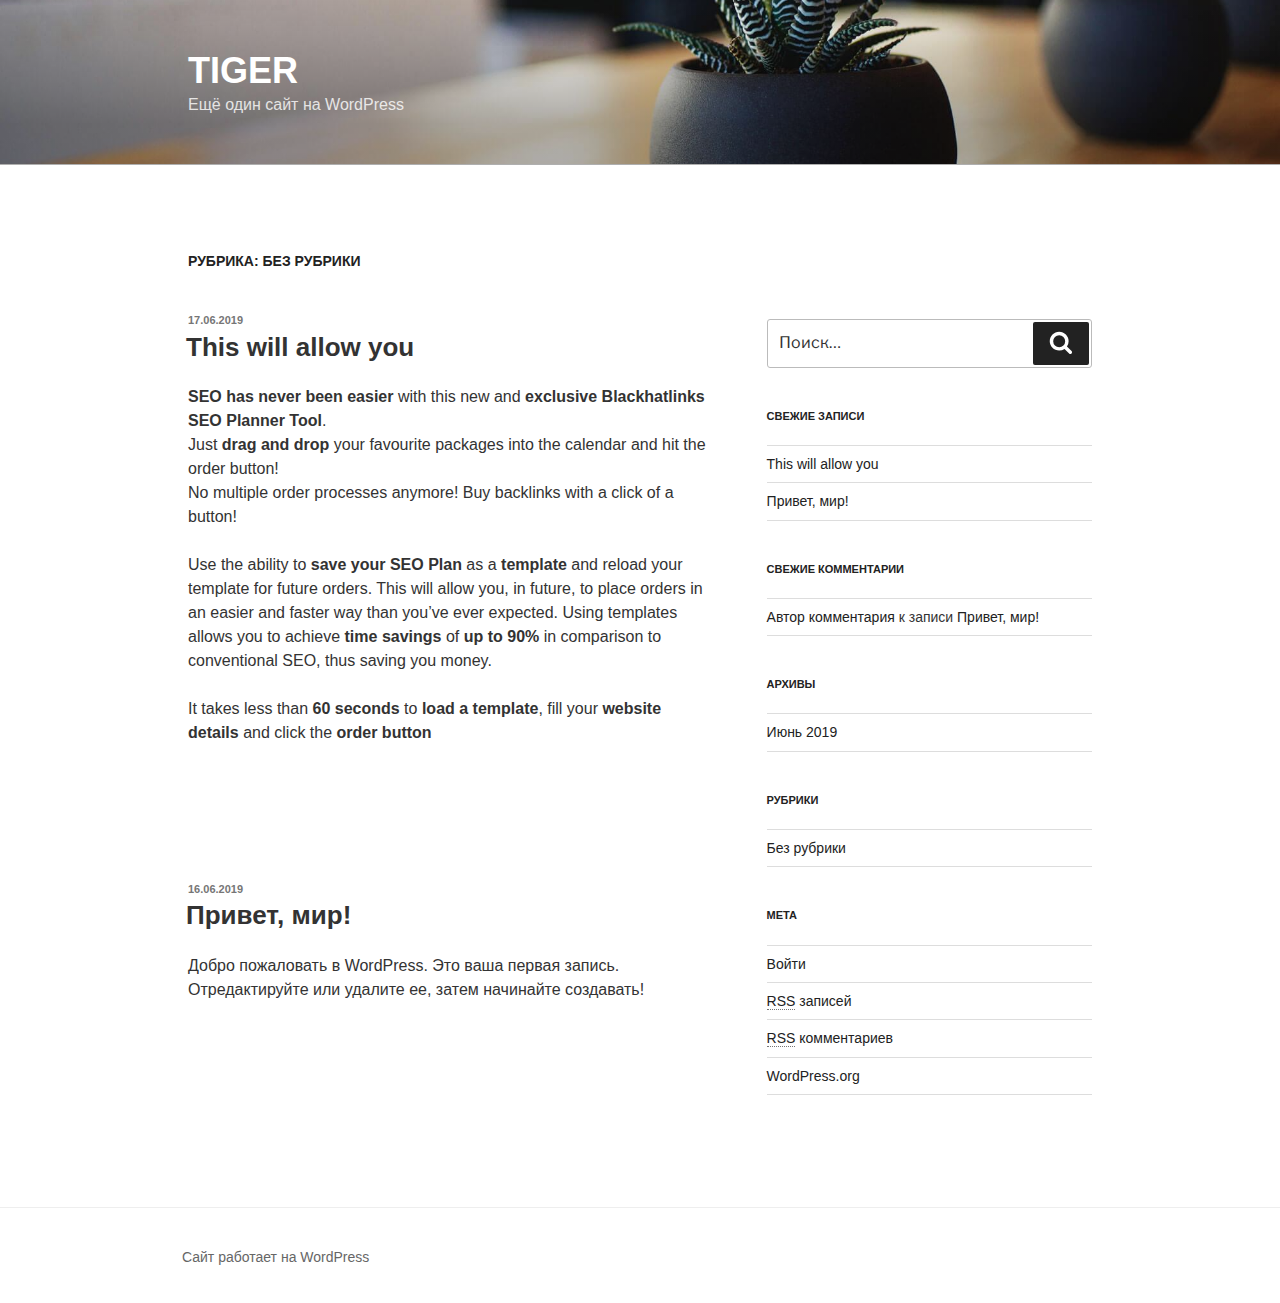
==== commit 2428cc63: "firf" ====
--- a/category/%d0%b1%d0%b5%d0%b7-%d1%80%d1%83%d0%b1%d1%80%d0%b8%d0%ba%d0%b8/index.html
+++ b/category/%d0%b1%d0%b5%d0%b7-%d1%80%d1%83%d0%b1%d1%80%d0%b8%d0%ba%d0%b8/index.html
@@ -94,6 +94,31 @@
 		<main id="main" class="site-main" role="main">
 
 					
+<article id="post-5" class="post-5 post type-post status-publish format-standard hentry category-1">
+		<header class="entry-header">
+		<div class="entry-meta"><span class="screen-reader-text">Опубликовано</span> <a href="https://lsalex133.github.io/tiger/2019/06/17/this-will-allow-you/" rel="bookmark"><time class="entry-date published updated" datetime="2019-06-17T14:13:43+03:00">17.06.2019</time></a></div><!-- .entry-meta --><h2 class="entry-title"><a href="https://lsalex133.github.io/tiger/2019/06/17/this-will-allow-you/" rel="bookmark">This will allow you</a></h2>	</header><!-- .entry-header -->
+
+	
+	<div class="entry-content">
+		
+<p><strong>SEO has never been easier</strong>&nbsp;with this new and&nbsp;<strong>exclusive Blackhatlinks SEO Planner Tool</strong>.&nbsp;<br>Just&nbsp;<strong>drag and drop</strong>&nbsp;your favourite packages into the calendar and hit the order button!<br>No multiple order processes anymore! Buy backlinks with a click of a button!</p>
+
+
+
+<p>Use the ability to&nbsp;<strong>save your SEO Plan</strong>&nbsp;as a&nbsp;<strong>template</strong>&nbsp;and reload your template for future orders. This will allow you, in future, to place orders in an easier and faster way than you&#8217;ve ever expected. Using templates allows you to achieve&nbsp;<strong>time savings</strong>&nbsp;of&nbsp;<strong>up to 90%</strong>&nbsp;in comparison to conventional SEO, thus saving you money.</p>
+
+
+
+<p>It takes less than&nbsp;<strong>60 seconds</strong>&nbsp;to&nbsp;<strong>load a template</strong>, fill your&nbsp;<strong>website details</strong>&nbsp;and click the&nbsp;<strong>order button</strong></p>
+
+
+
+<figure class="wp-block-image"><img src="https://images.unsplash.com/photo-1560747570-846e8dbe919b?ixlib=rb-1.2.1&amp;ixid=eyJhcHBfaWQiOjEyMDd9&amp;auto=format&amp;fit=crop&amp;w=925&amp;q=80" alt=""/></figure>
+	</div><!-- .entry-content -->
+
+	
+</article><!-- #post-5 -->
+
 <article id="post-1" class="post-1 post type-post status-publish format-standard hentry category-1">
 		<header class="entry-header">
 		<div class="entry-meta"><span class="screen-reader-text">Опубликовано</span> <a href="https://lsalex133.github.io/tiger/2019/06/16/%d0%bf%d1%80%d0%b8%d0%b2%d0%b5%d1%82-%d0%bc%d0%b8%d1%80/" rel="bookmark"><time class="entry-date published updated" datetime="2019-06-16T00:31:39+03:00">16.06.2019</time></a></div><!-- .entry-meta --><h2 class="entry-title"><a href="https://lsalex133.github.io/tiger/2019/06/16/%d0%bf%d1%80%d0%b8%d0%b2%d0%b5%d1%82-%d0%bc%d0%b8%d1%80/" rel="bookmark">Привет, мир!</a></h2>	</header><!-- .entry-header -->
@@ -121,6 +146,9 @@
 	<button type="submit" class="search-submit"><svg class="icon icon-search" aria-hidden="true" role="img"> <use href="#icon-search" xlink:href="#icon-search"></use> </svg><span class="screen-reader-text">Поиск</span></button>
 </form>
 </section>		<section id="recent-posts-2" class="widget widget_recent_entries">		<h2 class="widget-title">Свежие записи</h2>		<ul>
+											<li>
+					<a href="https://lsalex133.github.io/tiger/2019/06/17/this-will-allow-you/">This will allow you</a>
+									</li>
 											<li>
 					<a href="https://lsalex133.github.io/tiger/2019/06/16/%d0%bf%d1%80%d0%b8%d0%b2%d0%b5%d1%82-%d0%bc%d0%b8%d1%80/">Привет, мир!</a>
 									</li>
